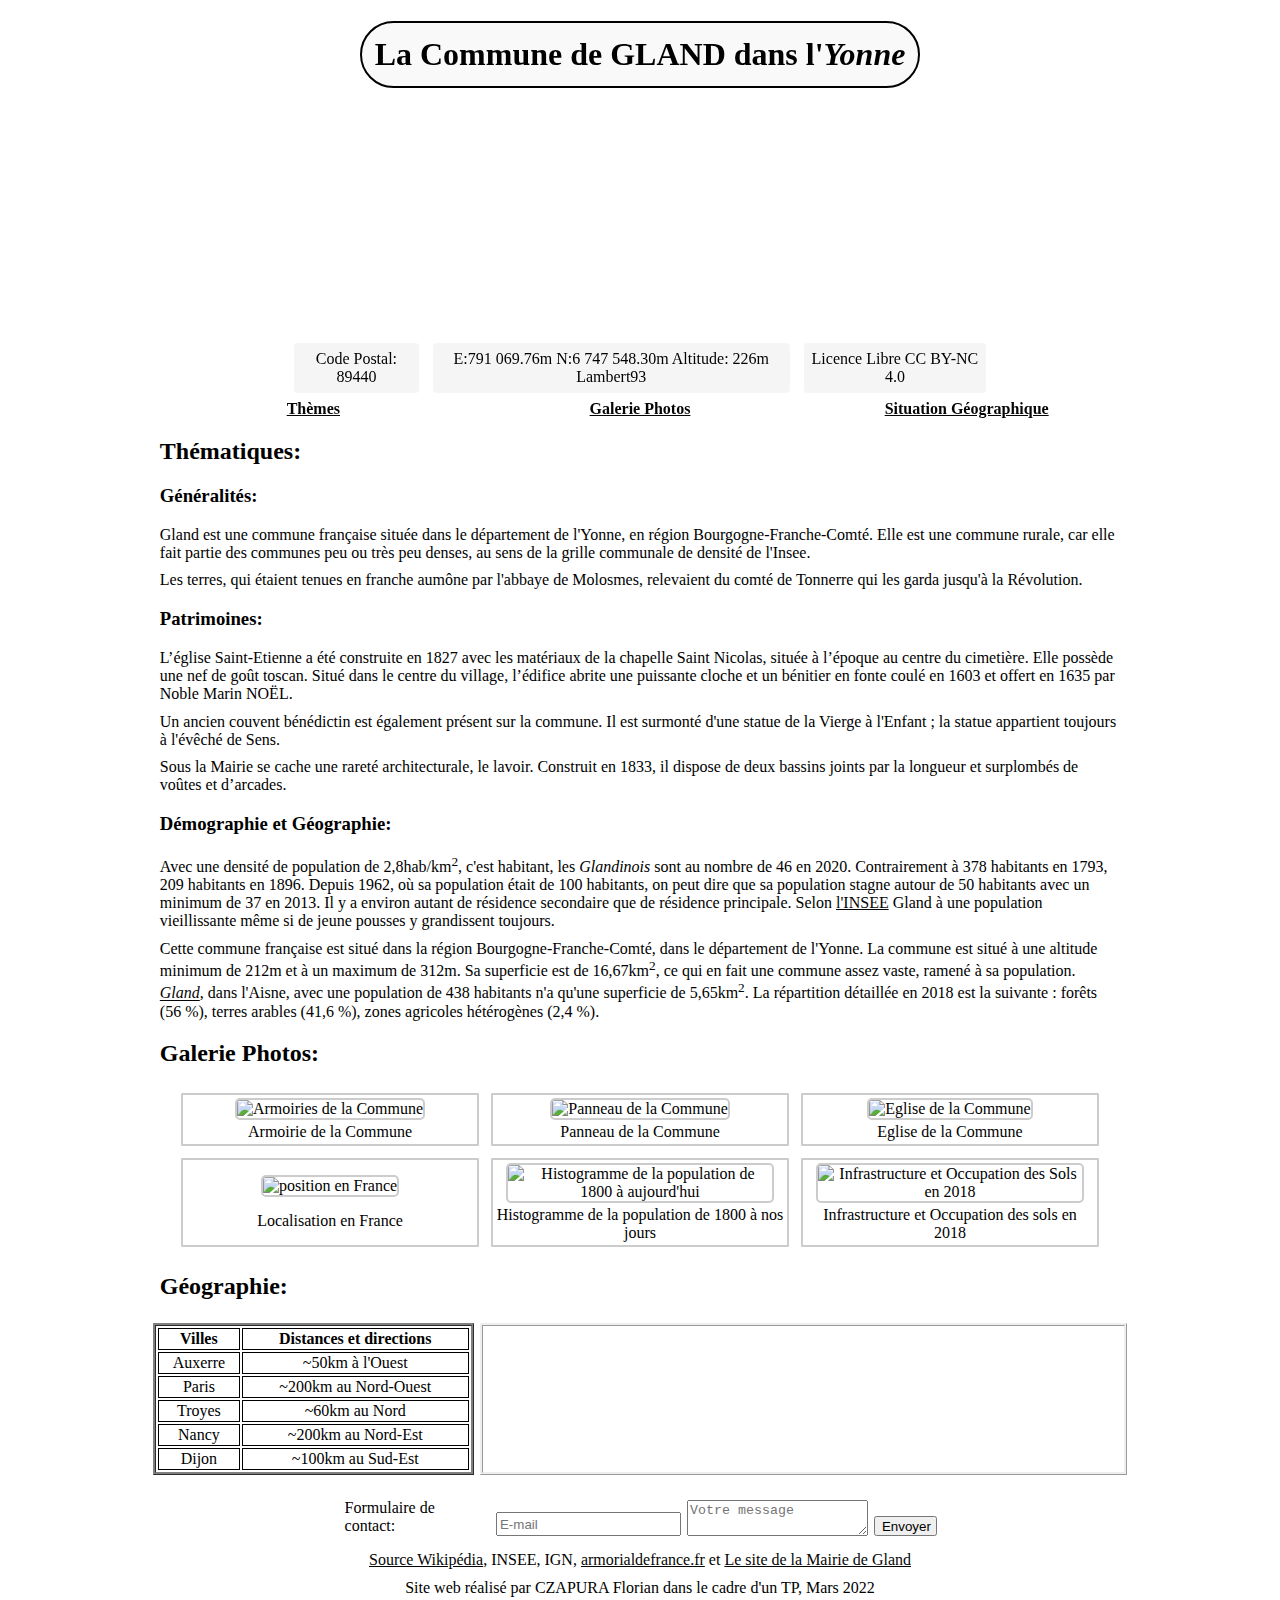
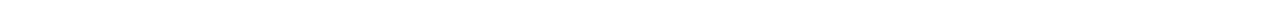
==== index.html @ 563abea9 "Add files via upload" ====
<!DOCTYPE html>

<html lang="fr">


  <head>
    <meta charset="UTF-8">
    <meta name="description" content="La Commune de Gland. La Géographie de Gland. Gland dans l'Yonne CP 89740">
    <link rel="stylesheet" href="style.css">
    <link rel="icon" href="image/GLAND-89.png">
    <title>GLAND dans l'Yonne</title>
    <meta name="viewport" content="width=device-width,initial-scale=1">
    <link rel="stylesheet" href="https://unpkg.com/leaflet@1.9.3/dist/leaflet.css"
    integrity="sha256-kLaT2GOSpHechhsozzB+flnD+zUyjE2LlfWPgU04xyI="
    crossorigin=""/>

  </head>

  <body>
    <header>
        <h1 id="titre-head">La Commune de <strong>GLAND</strong> dans l'<em>Yonne</em></h1>
        <div id="infohead">
          <p id="CP-head">Code Postal: 89440</p>
          <p id="coord-head">E:791 069.76m N:6 747 548.30m Altitude: 226m Lambert93</p>
          <p id="copyright">Licence Libre CC BY-NC 4.0</p>
        </div>

    </header>
    <main>
      <nav>
        <span class="nav" id="nav1"><a href="#Thématiques"><strong>Thèmes</strong></a></span>
        <span class="nav" id="nav2"><a href="#Galery"><strong>Galerie Photos</strong></a></span>
        <span class="nav" id="nav3"><a href="#Géographie"><strong>Situation Géographique</strong></a></span>
      </nav>
      <section class="content" id="Thématiques">
        <div class="text-content" id="theme1">
          <h2>Thématiques:</h2>
          <h3 class="title-theme" id="part1">Généralités:</h3>
          <div  class="text" id="text-part1">
            <p>Gland est une commune française située dans le département de l'Yonne,
            en région Bourgogne-Franche-Comté. Elle est une commune rurale, car elle fait partie des communes
            peu ou très peu denses, au sens de la grille communale de densité de l'Insee.</p>
            <p>Les terres, qui étaient tenues en franche aumône par l'abbaye de Molosmes, relevaient du comté de Tonnerre
            qui les garda jusqu'à la Révolution.</p>
          </div>
        </div>
        <div class="text-content" id="theme2">
          <h3 class="title-theme" id="part2">Patrimoines:</h3>
          <div  class="text" id="text-part2">
            <p>L’église Saint-Etienne a été construite en 1827 avec les matériaux de la chapelle
            Saint Nicolas, située à l’époque au centre du cimetière. Elle possède une nef de goût toscan.
            Situé dans le centre du village, l’édifice abrite une puissante cloche et un bénitier en fonte
            coulé en 1603 et offert en 1635 par Noble Marin NOËL.</p>
            <p>Un ancien couvent bénédictin est également présent sur la commune. Il est surmonté d'une
              statue de la Vierge à l'Enfant ; la statue appartient toujours à l'évêché de Sens.</p>
            <p>Sous la Mairie se cache une rareté architecturale, le lavoir. Construit en 1833,
            il dispose de deux bassins joints par la longueur et surplombés de voûtes et d’arcades.</p>
          </div>
        </div>
        <div class="text-content" id="theme3">
          <h3 class="title-theme" id="part3">Démographie et Géographie:</h1>
          <div class="text" id="text-part3">
            <p>Avec une densité de population de 2,8hab/km<sup>2</sup>, c'est habitant, les <em>Glandinois</em> sont au nombre de 46 en 2020.
              Contrairement à 378 habitants en 1793, 209 habitants en 1896. Depuis 1962,
              où sa population était de 100 habitants, on peut dire que sa population
              stagne autour de 50 habitants avec un minimum de 37 en 2013. Il y a environ autant de résidence secondaire que de résidence principale.
              Selon <a href="https://www.insee.fr/en/statistiques/6457611?geo=COM-89191#chiffre-cle-1" target="_blank" title="INSEE Gland Yonne">l'INSEE</a>
              Gland à une population vieillissante même si de jeune pousses y grandissent toujours.</p>
            <p>Cette commune française est situé dans la région Bourgogne-Franche-Comté, dans le département
            de l'Yonne. La commune est situé à une altitude minimum de 212m et à un maximum de 312m. Sa superficie est de 16,67km<sup>2</sup>, ce qui en fait une commune assez vaste,
            ramené à sa population. <a href="http://www.mairiedegland02.fr/index.htm" target="_blank" href="Gland dans l'Aisne"><em>Gland</em></a>,
            dans l'Aisne, avec une population de 438 habitants n'a qu'une superficie de 5,65km<sup>2</sup>. La répartition détaillée en 2018
            est la suivante : forêts (56 %), terres arables (41,6 %), zones agricoles hétérogènes (2,4 %).</p>
          </div>
        </div>
      </section>
      <section class="content" id="Galery">
        <h2>Galerie Photos:</h2>
        <div id="photos">
          <div class="img" id="img1">
            <img src="image/GLAND-89.png" alt="Armoiries de la Commune">
            <p>Armoirie de la Commune</p>
          </div>
          <div class="img" id="img2">
            <img src="image/panneau-ville.jpg" alt="Panneau de la Commune">
            <p>Panneau de la Commune</p>
          </div>
          <div class="img" id="img3">
            <img src="image/eglise.jpg" alt="Eglise de la Commune">
            <p>Eglise de la Commune</p>
          </div>
          <div class="img" id="img4">
            <img src="image/pos-commune.PNG" alt="position en France">
            <p>Localisation en France</p>
          </div>
          <div class="img" id="img5">
            <img src="image/HistoPop.png" alt="Histogramme de la population de 1800 à aujourd'hui">
            <p>Histogramme de la population de 1800 à nos jours</p>
          </div>
          <div class="img" id="img6">
            <img src="image/carteInfraOccup2018.png" alt="Infrastructure et Occupation des Sols en 2018">
              <p>Infrastructure et Occupation des sols en 2018</p>
          </div>
        </div>
      </section>

      <section class="content" id="Géographie">
        <h2>Géographie:</h2>
        <div id="geo">
          <table id="tgeo">
            <tr><th class="tbcelle">Villes</th><th class="tbcelle">Distances et directions</th></tr>
            <tr><td class="tbcelle">Auxerre</td><td class="tbcelle">~50km à l'Ouest</td></tr>
            <tr><td class="tbcelle">Paris</td><td class="tbcelle">~200km au Nord-Ouest</td></tr>
            <tr><td class="tbcelle">Troyes</td><td class="tbcelle">~60km au Nord</td></tr>
            <tr><td class="tbcelle">Nancy</td><td class="tbcelle">~200km au Nord-Est</td></tr>
            <tr><td class="tbcelle">Dijon</td><td class="tbcelle">~100km au Sud-Est</td></tr>
          </table>
          <div id="map"></div>
        </div>
      </section>
      <div id="Form-div">
        <div class="text" id="text-form">
          <p>Formulaire de contact:</p>
        </div>
        <form id="formulaire" action="script.js" method="get">
          <input id="email-form" type="email" name="prenom" placeholder="E-mail" inputmode="email">
          <textarea id="message-form" name="infos" placeholder="Votre message"></textarea>
          <input id="bouton-form" type="submit" name="envoi" value="Envoyer">
        </form>
      </div>
    </main>

    <footer>
      <div id="footer">
        <p id="source"><a href="https://fr.wikipedia.org/wiki/Gland_(Yonne)" target="_blank" href="Page de Gland sur Wikipédia">Source Wikipédia</a>, INSEE, IGN, <a href="https://www.armorialdefrance.fr" target="_blank">armorialdefrance.fr</a> et <a href="https://gland89.fr/la-commune/"
          target="_blank" href="Gland dans l'Yonne">Le site de la Mairie de Gland</a></p>
        <p id="text-credit">Site web réalisé par CZAPURA Florian dans le cadre d'un TP, Mars 2022</p>
      </div>
    </footer>

    <script src="https://unpkg.com/leaflet@1.9.3/dist/leaflet.js"
    integrity="sha256-WBkoXOwTeyKclOHuWtc+i2uENFpDZ9YPdf5Hf+D7ewM="
    crossorigin=""></script>

    <script src="script.js"></script>

  </body>


</html>
---- style.css ----
html {
	margin: 0 auto;
  cursor: url(cursor.png),auto;
  font-family: Segoe UI;
}

head {
}

a:link{
	color:rgba(5,5,5,1);
}

a:hover{
  color: rgba(20,256,20,0.95);
  background-color: rgba(10,10,10,0.15);
}

a:focus {
  color: rgba(80,90,20,0.95);
  background-color: rgba(10,10,10,0.15);
}

a:active {
  color: orange;
}

a:visited {
	color: rgba(5,50,5,1);
}

body {
  margin: 0 auto;
  display:grid;
  grid-template-columns: 1fr 980px 1fr;
  grid-template-rows: 400px 1fr;
	min-width: fit-content;
	box-sizing: border-box;
}

h2, h3 {
	margin-left: 1%;
}


header {
  grid-column: 1 / span 3;
	z-index: 1;
  background-image:url("image/header-background.PNG");
	background-size: cover;
	background-position: center 50%;

	text-align: center;
	position: relative;

	display: flex;
	flex-direction: column;
	justify-content: space-between;
	align-items: center;
}
header > * {
	max-width: 980px;
}

#titre-head{
	display:inline-block;;
	background-color: rgba(240,240,240,0.42);
	border-style: solid;
	border-radius: 200px;
	border-width: 2px;
	text-align: center;
	padding: 1%;
}

#infohead {
	display: flex;
	align-items: center;
}

#CP-head, #coord-head, #copyright {
  background-color: rgba(240, 240, 240, 0.64);
  border-radius: 4px;
  width: max-content;
  max-width: 100%;
  padding: 1%;
	display: flex;
	flex-wrap: wrap;
	justify-content: center;

}

main {
  grid-column: 2;
}
nav {
  grid-column: 2 ;
  display:grid;
  grid-template-columns: 1fr 1fr 1fr;
  text-align: center;
  position: sticky;
	top: 0px;
  background-color: rgba(255,255,255,0.85);
}

p {
	margin: 1%;
	width: auto;
}

#photos {
	display: flex;
	flex-wrap: wrap;
	justify-content: center;
}

.img {
  width: 30%;
  margin: 6px;
  text-align: center;
	/*max-width: 100%;*/ /*height: auto;*/
	object-fit: cover;
	border: 2px solid #ccc;
	border-radius: 1px;
	display: flex;
	align-items: center;
	justify-content: space-evenly;
	flex-direction: column; /* Ajout de la propriété flex-direction */
}

@keyframes in {
	from { transform: scale(1); }
	to { transform: scale(1.8); }
}
@keyframes out {
	from{ transform: scale(1.8); }
	to { transform: scale(1); }
}

.img {
	/* transform: scale(1);
	transition: transform 2s; */
	animation: out 1s;
}
.img:hover {
	/* transform: scale(1.8);
	transition: transform 2s; */
	animation: in 1s;
	animation-fill-mode: forwards;
}

#titre-head:hover{
	animation: animatebutton 9s;
	animation-fill-mode: forwards;
}

header {
	perspective: 980px;
}

@keyframes animatebutton {
	from {}
	40% {
			transform: scale(5.1) rotate(360deg);
		}
	70% {
			transform: scale(1);
	}
	80% {
			transform: rotate3d(100px, 100px, 180deg);
	}
		to {
			transform: scale(1.2) rotate(-360deg);
		}
}
.img > img {
  max-width: 90%;
	margin-top: 1%;
  height: auto;
  object-fit: cover;
  border: 2px solid #ccc;
  border-radius: 5px;
  display: flex;
  align-items: center;
  justify-content: center;
}

#img1 {
	grid-area: 1 / 1 ;
}

#img2 {
	grid-area: 1 / 2;
}

#img3 {
	grid-area: 1 / 3;
}
#img4 {
	grid-area: : 2 / 1;
}
#img5 {
	grid-area: 2 / 2;
}
#img6 {
	grid-area: 2 / 3;
}

#geo {
	display: grid;
	grid-template-columns: 1fr 2fr;
}

#tgeo {
	border-style: ridge;
	grid-column: 1;
	margin: 3px;
}

#tgeo > th {
	border: 1px solid black;
}

.tbcelle {
		text-align: center;
		border: 1px solid black;
}

#map {
	grid-column: 2;
	margin: 0 auto;
	height: inherit;
	max-height: inherit;
	border-style: ridge;
	margin:3px;
}

#Form-div {
  display: grid;
	grid-template-columns: 1fr;
	display:flex;
	justify-content:center;
	margin-top: 2%;.
}

#text-form {
	grid-column: 1;
	display: flex;
	justify-self: start;
	align-self: end;
	padding-right: 4px;
}

#formulaire {
	grid-column: 1;
	display: flex;
}

#email-form {
	height: 18px;
	display: flex;
	flex-grow: 0 ;
	align-self: end;
	margin-left: 4px;
	margin-right: 3px;
}

#message-form{
	display: flex;
	flex-grow: 0 ;
	align-self: end;
	justify-self:end;
	margin-left: 3px;
	margin-right: 3px;
}

#bouton-form {
	height: 20px;
	display: flex;
	flex-grow: 0 ;
	align-self: end;
	margin-left: 3px;
	padding-right: 4px;
}

footer{
  grid-column:2;
	border-top-style: solid;
	padding-top: 5px;
	border-top: 2px;
}
#footer{
    text-align: center;
    top: 40px;
    bottom: 40px;
		box-sizing: content;
  }

	@media screen and (max-width: 980px) {
	  #Galery .img {
	    width: calc(20vh - 10px);
	  }
		body {
		  margin: 0 auto;
		  display:grid;
		  grid-template-columns: 0px 1fr 0px;
		  grid-template-rows: 400px 1fr;
		}

		header {
			display: flex;
			flex-direction: column;
			justify-content: space-between;
			align-items: center;
			flex-wrap: wrap;
		}
		content > p {
			box-sizing: content-box;
		}

		#infohead {
			flex-wrap: wrap;
			flex-direction: column;
		}
		#infohead > * {
			background-size: 100%;
		}

		h2 , h3 {
			text-align: center;
		}

		p {
			max-width: 100%;
			text-align: center;
		}

		#geo {
			grid-template-columns: 1fr;
			grid-template-rows: 1fr 2fr;
			}
		#tgeo {
			grid-column: 1;
			grid-rows: 1 ;
		}

		#map {
			grid-column: 1;
			grid-rows: 2;
			height: 100%;
		}


		#footer {
			text-align: center;
	    top: 40px;
	    bottom: 40px;
		}
	}

	@media print {


		body{
			grid-template-columns: 0 1fr 0;
			width: 100%;
		}
		header{
			height: 50%;
		}

		nav{
			display: none;
		}

		section{

		}

	}
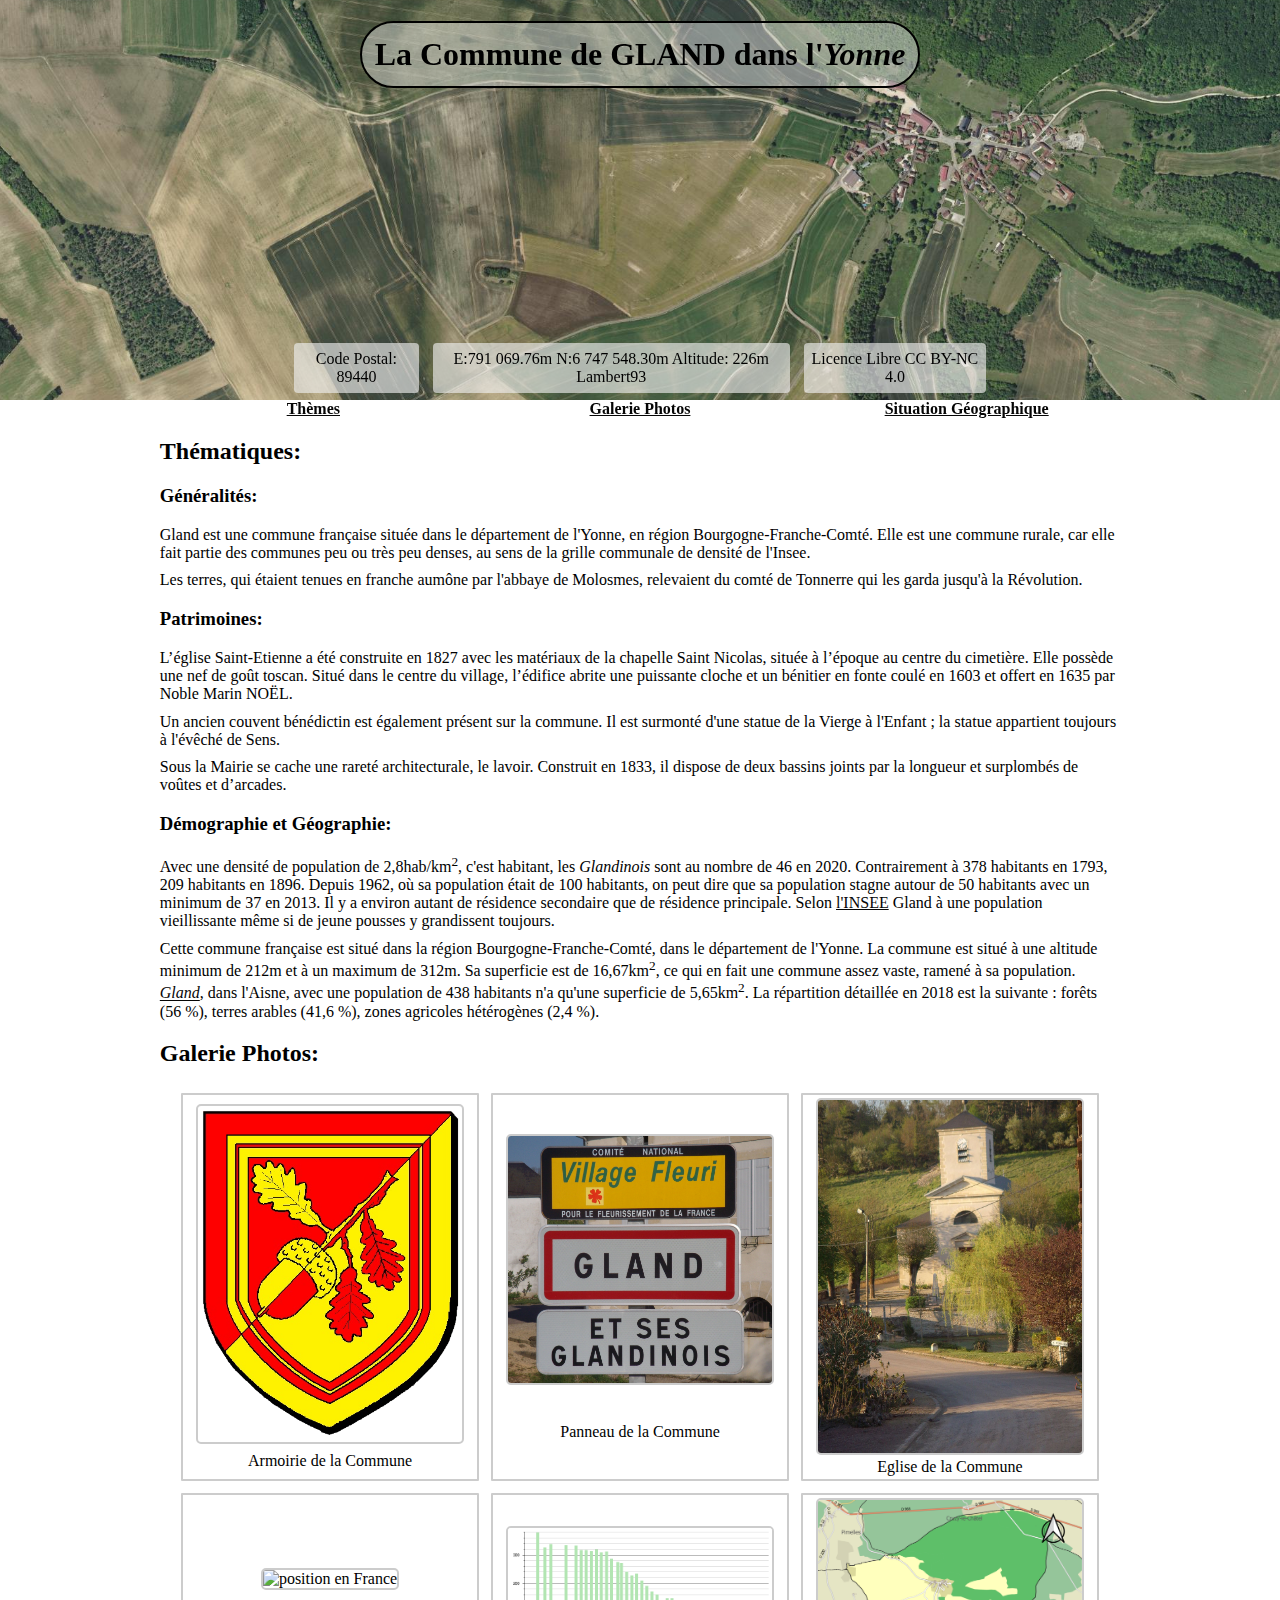
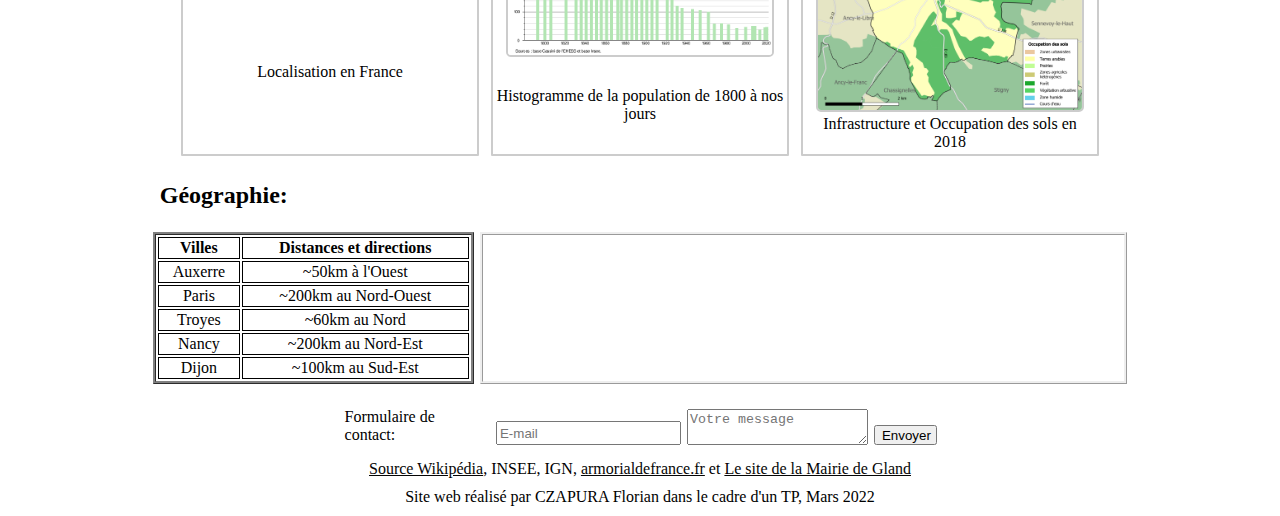
==== commit df418975: "Add files via upload" ====
--- a/index.html
+++ b/index.html
@@ -8,7 +8,7 @@
     <meta name="description" content="La Commune de Gland. La Géographie de Gland. Gland dans l'Yonne CP 89740">
     <link rel="stylesheet" href="style.css">
     <link rel="icon" href="image/GLAND-89.png">
-    <title>GLAND dans l'Yonne</title>
+    <title>GLAND dans l'Yvonne</title>
     <meta name="viewport" content="width=device-width,initial-scale=1">
     <link rel="stylesheet" href="https://unpkg.com/leaflet@1.9.3/dist/leaflet.css"
     integrity="sha256-kLaT2GOSpHechhsozzB+flnD+zUyjE2LlfWPgU04xyI="
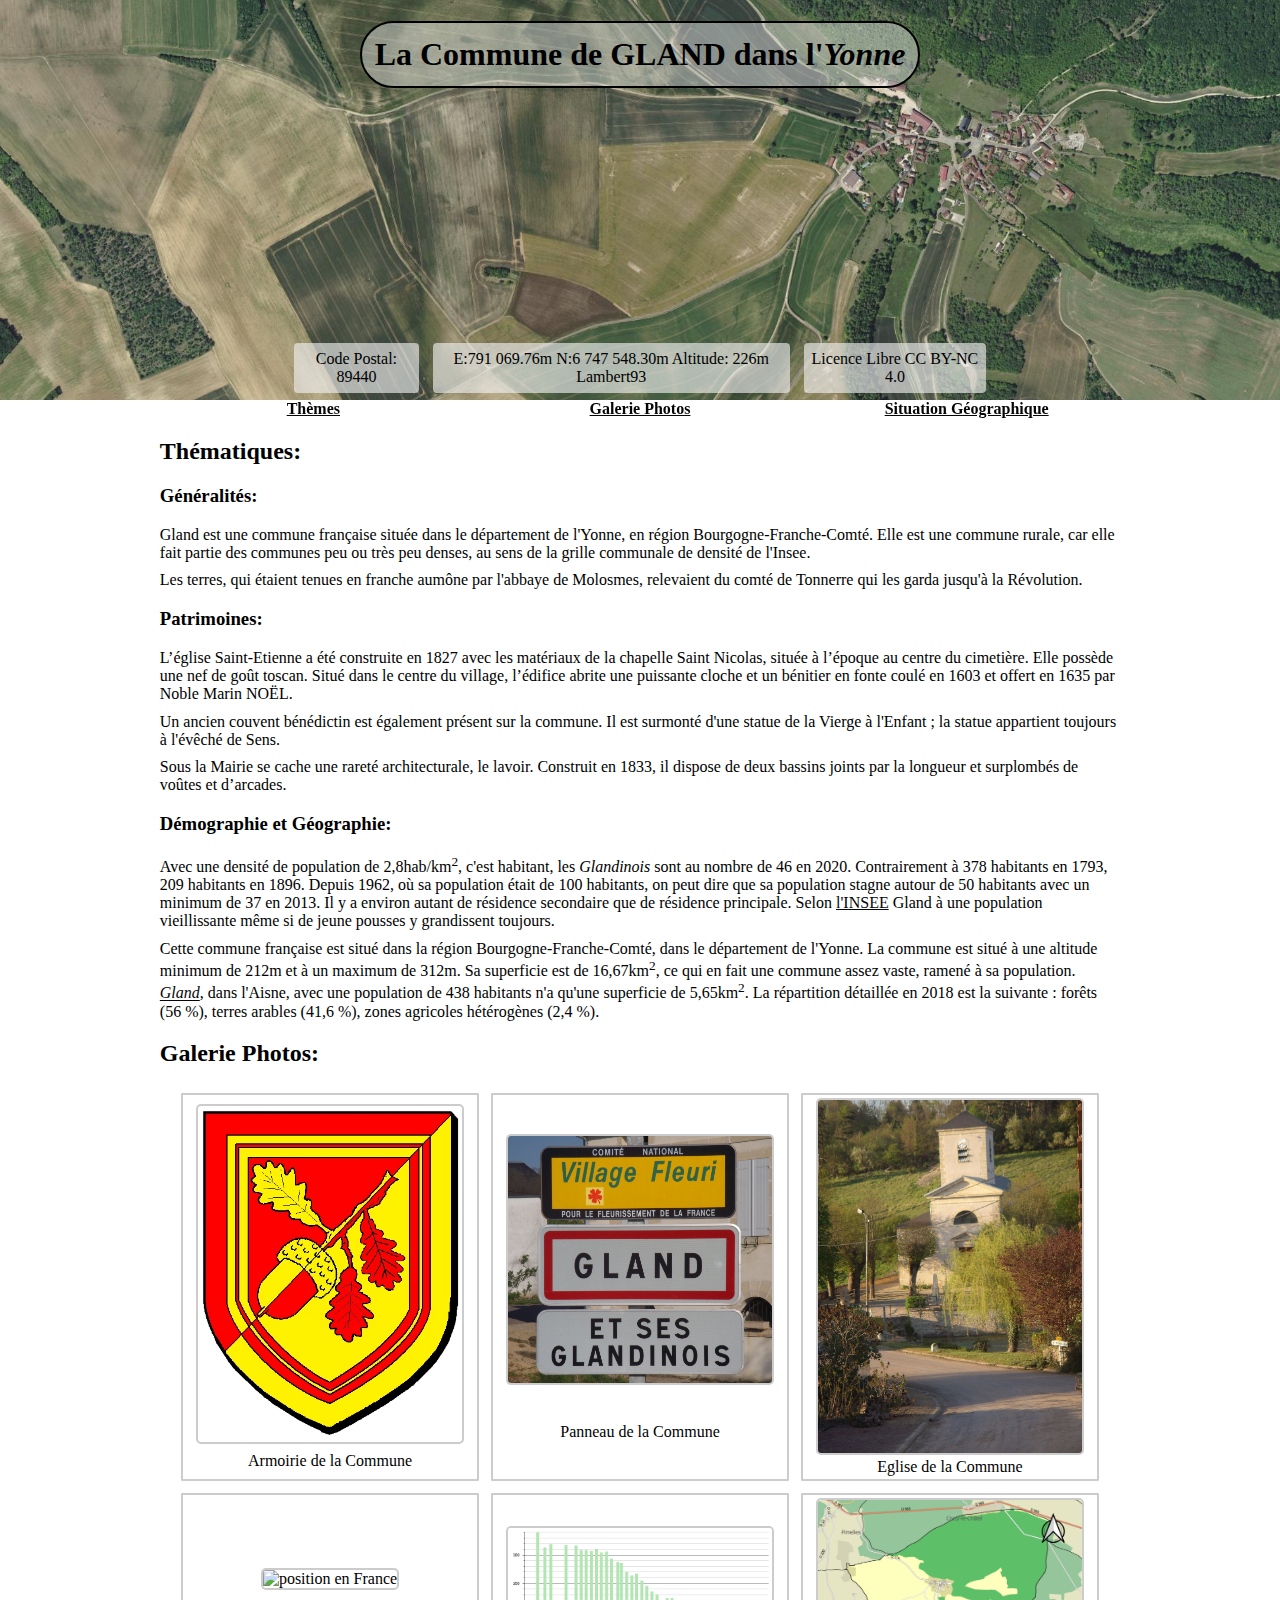
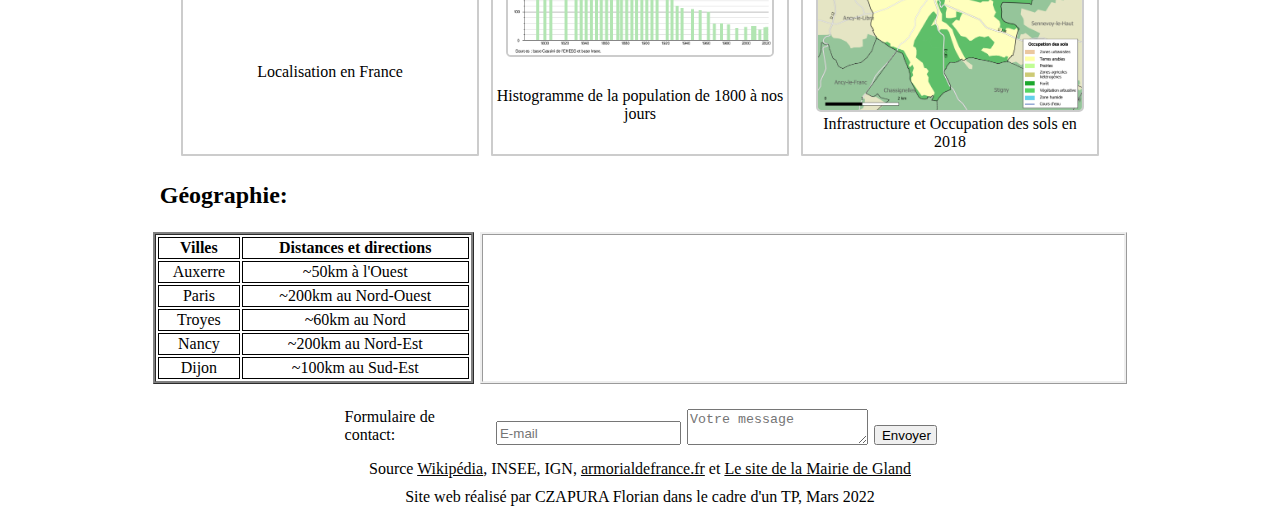
==== commit 792bef7e: "Add files via upload" ====
--- a/index.html
+++ b/index.html
@@ -6,9 +6,10 @@
   <head>
     <meta charset="UTF-8">
     <meta name="description" content="La Commune de Gland. La Géographie de Gland. Gland dans l'Yonne CP 89740">
-    <link rel="stylesheet" href="style.css">
+    <link rel="stylesheet" href="style.css" media="screen">
+    <link rel="stylesheet" href="print.css" media="print">
     <link rel="icon" href="image/GLAND-89.png">
-    <title>GLAND dans l'Yvonne</title>
+    <title>GLAND dans l'Yonne</title>
     <meta name="viewport" content="width=device-width,initial-scale=1">
     <link rel="stylesheet" href="https://unpkg.com/leaflet@1.9.3/dist/leaflet.css"
     integrity="sha256-kLaT2GOSpHechhsozzB+flnD+zUyjE2LlfWPgU04xyI="
@@ -132,7 +133,7 @@
 
     <footer>
       <div id="footer">
-        <p id="source"><a href="https://fr.wikipedia.org/wiki/Gland_(Yonne)" target="_blank" href="Page de Gland sur Wikipédia">Source Wikipédia</a>, INSEE, IGN, <a href="https://www.armorialdefrance.fr" target="_blank">armorialdefrance.fr</a> et <a href="https://gland89.fr/la-commune/"
+        <p id="source">Source <a href="https://fr.wikipedia.org/wiki/Gland_(Yonne)" target="_blank" href="Page de Gland sur Wikipédia">Wikipédia</a>, INSEE, IGN, <a href="https://www.armorialdefrance.fr" target="_blank">armorialdefrance.fr</a> et <a href="https://gland89.fr/la-commune/"
           target="_blank" href="Gland dans l'Yonne">Le site de la Mairie de Gland</a></p>
         <p id="text-credit">Site web réalisé par CZAPURA Florian dans le cadre d'un TP, Mars 2022</p>
       </div>
--- a/style.css
+++ b/style.css
@@ -100,6 +100,7 @@
   position: sticky;
 	top: 0px;
   background-color: rgba(255,255,255,0.85);
+	z-index:20;
 }
 
 p {
@@ -125,22 +126,25 @@
 	align-items: center;
 	justify-content: space-evenly;
 	flex-direction: column; /* Ajout de la propriété flex-direction */
+	animation: out 1s;
 }
 
 @keyframes in {
 	from { transform: scale(1); }
-	to { transform: scale(1.8); }
+	to {
+		transform: scale(1.8);
+		background-color: rgba(255,255,255,0.85);
+		z-index:10; }
 }
 @keyframes out {
-	from{ transform: scale(1.8); }
-	to { transform: scale(1); }
-}
-
-.img {
-	/* transform: scale(1);
-	transition: transform 2s; */
-	animation: out 1s;
-}
+	from{
+		transform: scale(1.8);
+		background-color: rgba(255,255,255,0.85);
+		z-index:10;  }
+	to {
+		transform: scale(1); }
+}
+
 .img:hover {
 	/* transform: scale(1.8);
 	transition: transform 2s; */
@@ -149,27 +153,27 @@
 }
 
 #titre-head:hover{
-	animation: animatebutton 9s;
+	animation: animatebutton 3s;
 	animation-fill-mode: forwards;
 }
 
 header {
-	perspective: 980px;
+	perspective: 240px;
 }
 
 @keyframes animatebutton {
 	from {}
-	40% {
-			transform: scale(5.1) rotate(360deg);
-		}
-	70% {
+	30% {
+			transform: scale(2.1);
+		}
+	60% {
 			transform: scale(1);
 	}
 	80% {
-			transform: rotate3d(100px, 100px, 180deg);
+			transform : scale(1.2) rotateX(360deg) ;
 	}
 		to {
-			transform: scale(1.2) rotate(-360deg);
+			transform: scale(1) rotateX(0deg) ;
 		}
 }
 .img > img {
@@ -232,6 +236,7 @@
 	max-height: inherit;
 	border-style: ridge;
 	margin:3px;
+	z-index:0;
 }
 
 #Form-div {
@@ -358,22 +363,17 @@
 	}
 
 	@media print {
-
-
 		body{
 			grid-template-columns: 0 1fr 0;
 			width: 100%;
 		}
 		header{
-			height: 50%;
-		}
-
+		height: 5cm;
+		}
 		nav{
 			display: none;
 		}
-
-		section{
-
-		}
-
+		#Form-div {
+			display: none;
+		}
 	}
--- a/print.css
+++ b/print.css
@@ -0,0 +1,4 @@
+html {
+	margin: 0 auto;
+  font-family: Segoe UI;
+}
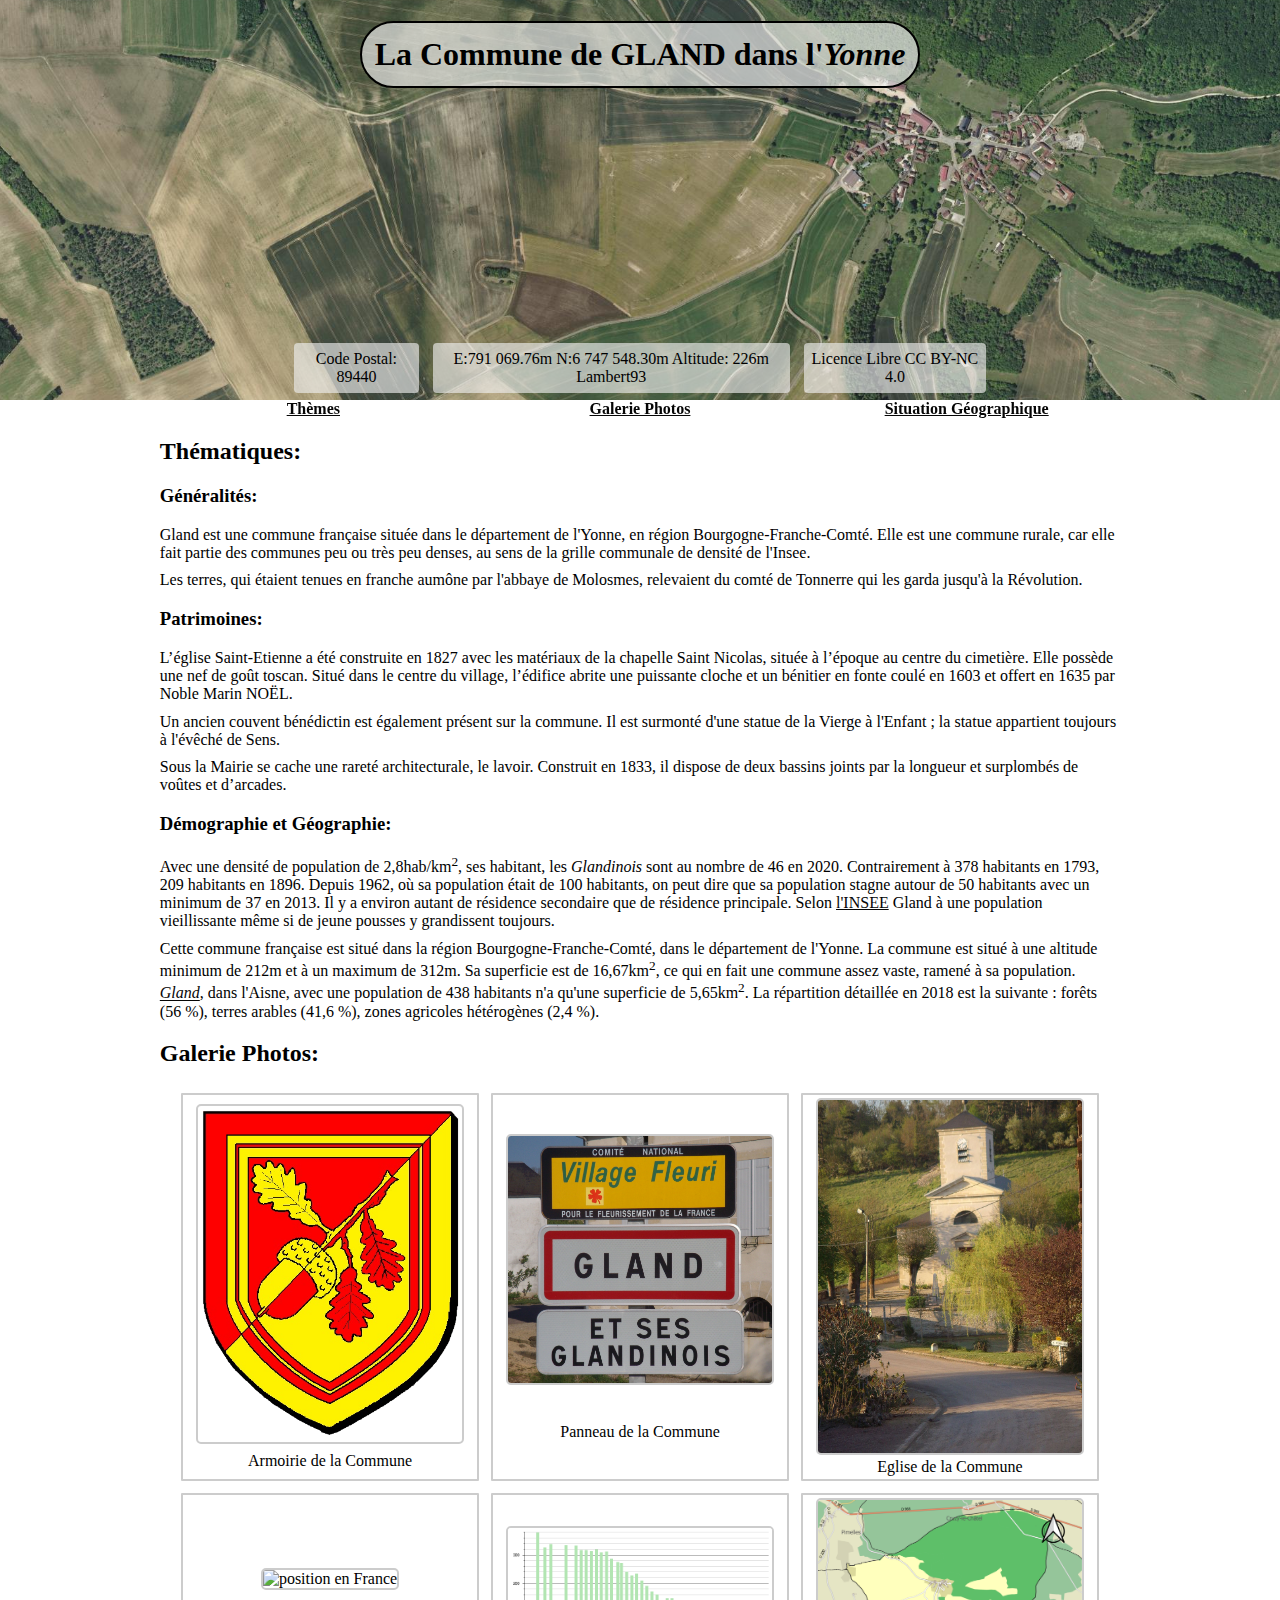
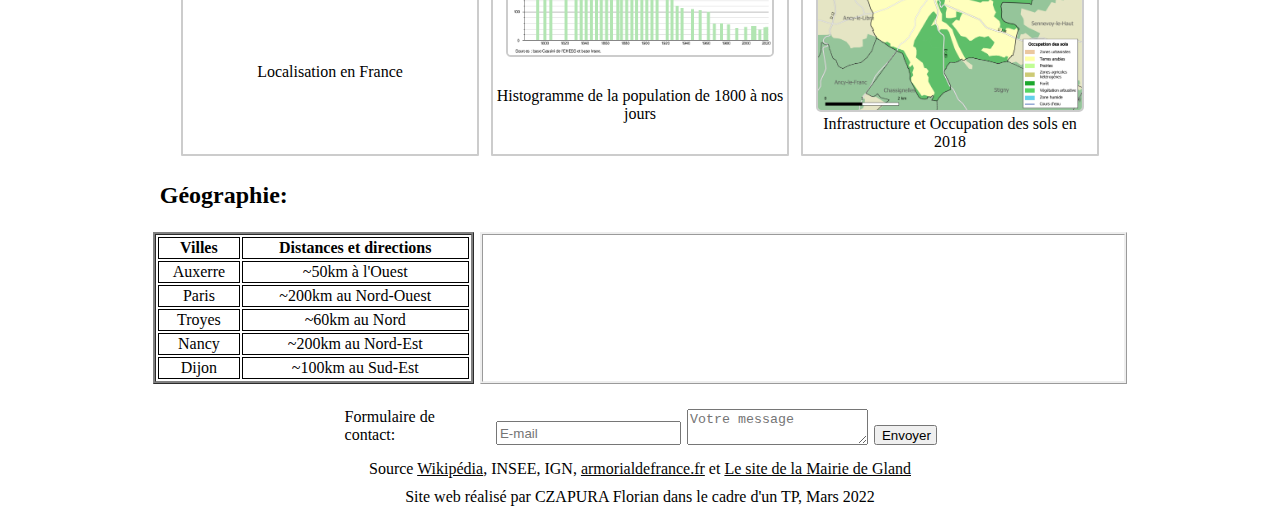
==== commit b1769f63: "Add files via upload" ====
--- a/index.html
+++ b/index.html
@@ -21,9 +21,9 @@
     <header>
         <h1 id="titre-head">La Commune de <strong>GLAND</strong> dans l'<em>Yonne</em></h1>
         <div id="infohead">
-          <p id="CP-head">Code Postal: 89440</p>
-          <p id="coord-head">E:791 069.76m N:6 747 548.30m Altitude: 226m Lambert93</p>
-          <p id="copyright">Licence Libre CC BY-NC 4.0</p>
+          <p class="un" id="CP-head">Code Postal: 89440</p>
+          <p class="un" id="coord-head">E:791 069.76m N:6 747 548.30m Altitude: 226m Lambert93</p>
+          <p class="un" id="copyright">Licence Libre CC BY-NC 4.0</p>
         </div>
 
     </header>
@@ -61,7 +61,7 @@
         <div class="text-content" id="theme3">
           <h3 class="title-theme" id="part3">Démographie et Géographie:</h1>
           <div class="text" id="text-part3">
-            <p>Avec une densité de population de 2,8hab/km<sup>2</sup>, c'est habitant, les <em>Glandinois</em> sont au nombre de 46 en 2020.
+            <p>Avec une densité de population de 2,8hab/km<sup>2</sup>, ses habitant, les <em>Glandinois</em> sont au nombre de 46 en 2020.
               Contrairement à 378 habitants en 1793, 209 habitants en 1896. Depuis 1962,
               où sa population était de 100 habitants, on peut dire que sa population
               stagne autour de 50 habitants avec un minimum de 37 en 2013. Il y a environ autant de résidence secondaire que de résidence principale.
--- a/style.css
+++ b/style.css
@@ -4,15 +4,12 @@
   font-family: Segoe UI;
 }
 
-head {
-}
-
 a:link{
 	color:rgba(5,5,5,1);
 }
 
 a:hover{
-  color: rgba(20,256,20,0.95);
+  color: rgba(20,120,20,0.95);
   background-color: rgba(10,10,10,0.15);
 }
 
@@ -64,7 +61,7 @@
 
 #titre-head{
 	display:inline-block;;
-	background-color: rgba(240,240,240,0.42);
+	background-color: rgba(240,240,240,0.66);
 	border-style: solid;
 	border-radius: 200px;
 	border-width: 2px;
@@ -86,7 +83,51 @@
 	display: flex;
 	flex-wrap: wrap;
 	justify-content: center;
-
+	/*animation: pheadout 6s;*/
+	/*animation-iteration-count: 1;*/
+	perspective: 100px;
+}
+
+#CP-head {
+	animation: pheadoutP 3s;
+	animation-iteration-count: 1;
+	/*animation-fill-mode: forwards;*/
+}
+
+@keyframes pheadoutP {
+	from {  }
+
+	to {
+			transform: rotateX(-360deg);
+		}
+}
+
+#coord-head {
+	animation: pheadoutH 6s;
+	animation-iteration-count: 1;
+	/*animation-fill-mode: forwards;*/
+}
+
+@keyframes pheadoutH {
+	from {  }
+
+	to {
+			transform: rotateY(-360deg);
+		}
+}
+
+#copyright {
+	animation: pheadoutC 12s;
+	animation-iteration-count: 1;
+	/*animation-fill-mode: forwards;*/
+}
+
+@keyframes pheadoutC {
+	from {  }
+
+	to {
+			transform: rotateZ(-360deg);
+		}
 }
 
 main {
@@ -118,14 +159,13 @@
   width: 30%;
   margin: 6px;
   text-align: center;
-	/*max-width: 100%;*/ /*height: auto;*/
 	object-fit: cover;
 	border: 2px solid #ccc;
 	border-radius: 1px;
 	display: flex;
 	align-items: center;
 	justify-content: space-evenly;
-	flex-direction: column; /* Ajout de la propriété flex-direction */
+	flex-direction: column;
 	animation: out 1s;
 }
 
@@ -146,36 +186,28 @@
 }
 
 .img:hover {
-	/* transform: scale(1.8);
-	transition: transform 2s; */
 	animation: in 1s;
 	animation-fill-mode: forwards;
 }
 
-#titre-head:hover{
-	animation: animatebutton 3s;
-	animation-fill-mode: forwards;
+#titre-head{
+	animation: titleout 6s;
+	animation-iteration-count: 2;
+	/*animation-fill-mode: forwards;*/
 }
 
 header {
-	perspective: 240px;
-}
-
-@keyframes animatebutton {
-	from {}
-	30% {
-			transform: scale(2.1);
-		}
-	60% {
-			transform: scale(1);
-	}
-	80% {
-			transform : scale(1.2) rotateX(360deg) ;
-	}
-		to {
-			transform: scale(1) rotateX(0deg) ;
-		}
-}
+	perspective: 300px;
+}
+
+@keyframes titleout {
+	from {  }
+
+	to {
+			transform: rotateX(-360deg);
+		}
+}
+
 .img > img {
   max-width: 90%;
 	margin-top: 1%;
@@ -361,19 +393,4 @@
 	    bottom: 40px;
 		}
 	}
-
-	@media print {
-		body{
-			grid-template-columns: 0 1fr 0;
-			width: 100%;
-		}
-		header{
-		height: 5cm;
-		}
-		nav{
-			display: none;
-		}
-		#Form-div {
-			display: none;
-		}
-	}
+}
--- a/print.css
+++ b/print.css
@@ -2,3 +2,179 @@
 	margin: 0 auto;
   font-family: Segoe UI;
 }
+body {
+  margin: 0 auto;
+	min-width: fit-content;
+	box-sizing: border-box;
+	max-height: 29.6cm;
+}
+header {
+	z-index: 1;
+  background-image:url("image/header-background.PNG");
+	background-size: cover;
+	background-position: center 50%;
+
+	text-align: center;
+	position: relative;
+
+	display: flex;
+	flex-direction: column;
+	justify-content: space-between;
+	align-items: center;
+	max-height: 5cm;
+
+	page-break-after: avoid;
+}
+
+#titre-head{
+	display:inline-block;;
+	background-color: rgba(240,240,240,0.42);
+	border-style: solid;
+	border-radius: 200px;
+	border-width: 2px;
+	text-align: center;
+	padding: 1%;
+}
+#infohead {
+	display: flex;
+	align-items: center;
+}
+#CP-head, #coord-head, #copyright {
+  background-color: rgba(240, 240, 240, 0.64);
+  border-radius: 4px;
+  width: max-content;
+  max-width: 100%;
+  padding: 1%;
+	display: flex;
+	flex-wrap: wrap;
+	justify-content: center;
+
+}
+
+p {
+	margin: 1%;
+	width: auto;
+}
+
+h2, h3 {
+	margin-left: 1%;
+}
+
+body {
+	display: grid ;
+	grid-template-rows: 5cm 1fr;
+}
+
+
+header {
+	grid-row: 1/
+}
+
+main {
+	grid-row: 2;
+
+	display: grid;
+	grid-template-columns: 2fr 1fr;
+	grid-template-rows: 1fr 28vh 3cm;
+
+	max-height: 29.6cm ;
+}
+
+#Thématiques {
+	grid-column: 1 ;
+	grid-row: 2 span;
+
+	display: flex;
+	flex-direction: column;
+	flex-wrap: wrap;
+}
+
+#Galery {
+	grid-column: 2;
+	grid-row: 1;
+}
+
+#Géographie {
+grid-column: 2;
+grid-row: 2 ;
+display: flex;
+flex-direction: column;
+justify-content: space-between;
+}
+
+#footer {
+	grid-column: 1 / -1;
+	grid-row-end: -1;
+/*	page-break-after: always;
+	page-break-before: avoid;*/
+	text-align: center;
+}
+
+/*footer > div {
+	text-align: center;
+}*/
+
+nav{
+	display: none;
+}
+#Form-div {
+	display: none;
+}
+
+#photos {
+	display: flex;
+	flex-wrap: wrap;
+	justify-content: center;
+}
+
+.img {
+  width: 30%;
+  margin: 6px;
+  text-align: center;
+	object-fit: cover;
+	border: 2px solid #ccc;
+	border-radius: 1px;
+	display: flex;
+	align-items: center;
+	justify-content: space-evenly;
+	flex-direction: column;
+}
+
+.img > img {
+  max-width: 90%;
+	margin-top: 1%;
+  height: auto;
+  object-fit: cover;
+  border: 2px solid #ccc;
+  border-radius: 5px;
+  display: flex;
+  align-items: center;
+  justify-content: center;
+}
+
+#tgeo {
+	border-style: ridge;
+	grid-column: 1;
+	margin: 3px;
+}
+
+#tgeo > th {
+	border: 1px solid black;
+}
+
+.tbcelle {
+		text-align: center;
+		border: 1px solid black;
+}
+
+#map {
+	grid-column: 2 span;
+	grid-rows: 2;
+	margin: 0 auto;
+	height: 3cm;
+	max-height: 0 auto;
+	border-style: ridge;
+	margin:3px;
+	z-index:0;
+	/*display: none;*/
+}
